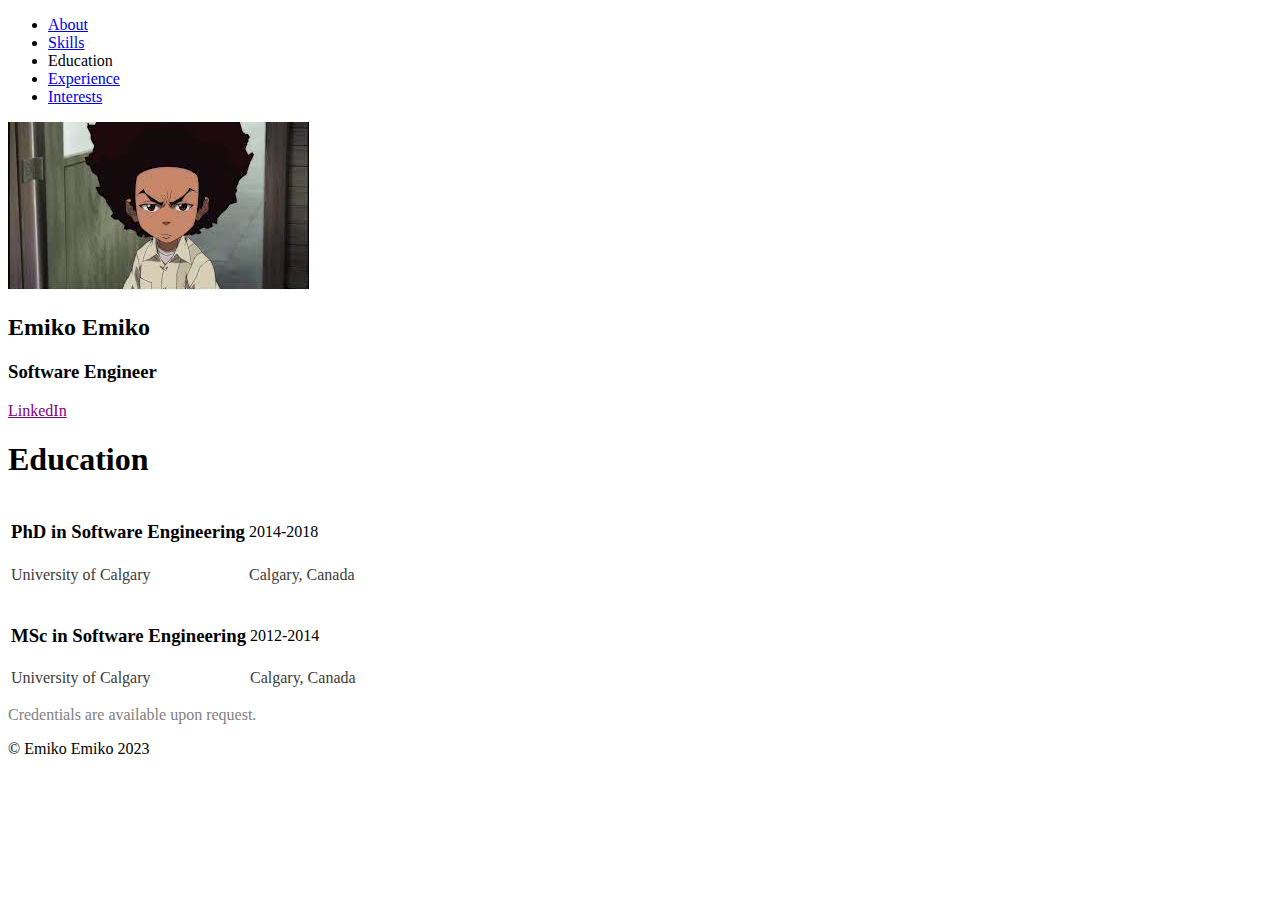
==== education.html @ 5af399c9 "Add files via upload" ====
<!DOCTYPE html>
<html lang="en-US">
  <head>
    <meta charset="utf-8">
    <meta name="viewport" content="width=device-width">
    <title>Page Title</title>
    <link rel="stylesheet" href="../assignment-04-css-emiko47/style.css" />

  </head>
  <body>
    <div class = "full_main">
        <navbar class="navbar">
            <ul class ="top_page">
                <li><a  href = "../assignment-04-css-emiko47/index.html">About</a></li>
                <li><a  href = "../assignment-04-css-emiko47/skills.html">Skills</a></li>
                <li class ="curr_page">Education</li>
                <li><a  href = "../assignment-04-css-emiko47/experinece.html">Experience</a></li>
                <li><a  href = "../assignment-04-css-emiko47/interests.html">Interests</a></li>
            </ul>
        </navbar>
        <section class = "main_content">
            <!-- Profile Side-->
            <div class = "profile_side">
                <div class="profile_sidestuff">
                    <img src = "[data-uri]" alt = "pic of Emiko">
                    <h2 class="name_desc">Emiko Emiko</h2>
                    <h3 class="job_desc">Software Engineer</h3>
                    <a style ="color: purple;"href = https://ca.linkedin.com/>LinkedIn</a>
                </div>
                <div class="vertical_line"></div>
            </div>

            <!-- Right Side -->
            <div class = "right_side">
                <h1 class = "right_heading">Education</h1>
                
                <table class="edu_table">
                    <tr class = "row">
                        <td><h3>PhD in Software Engineering</h3></td>
                        <td class = "edutbl_right">2014-2018</td>
                    </tr>
                    <tr class = "row">
                        <td style="color:rgb(61, 58, 58);">University of Calgary</td>
                        <td style="color:rgb(61, 58, 58);"class = "edutbl_right">Calgary, Canada</td>
                    </tr>
                </table>
                <p></p>
                <p></p>
                <p></p>
                <table class = "edu_table">
                    <tr class = "row">
                        <td><h3>MSc in Software Engineering</h3></td>
                        <td class = "edutbl_right">2012-2014</td>
                    </tr>
                    <tr class = "row">
                        <td style="color:rgb(61, 58, 58);">University of Calgary</td>
                        <td style="color:rgb(61, 58, 58);"class = "edutbl_right">Calgary, Canada</td>
                    </tr>
                </table>
                <div class = "empty_space"></div>
                <p style="color:gray;">Credentials are available upon request.</p>


            </div>
        </section>
        <footer class = "foot">
            <p>&#169 Emiko Emiko 2023</p>
        </footer>






















    </div>
    

  








    </body>
</html>
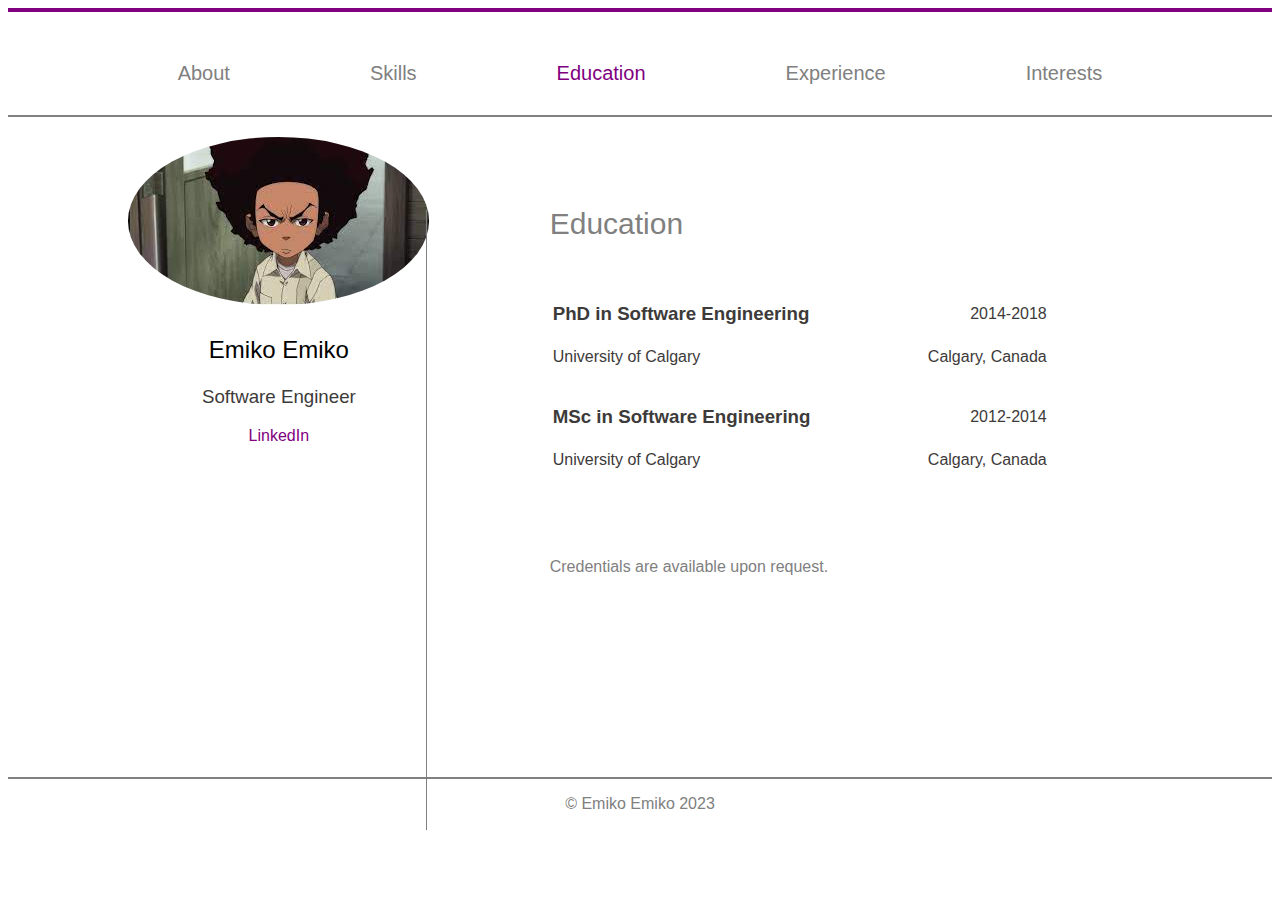
==== commit dbcac672: "version nicetouch" ====
--- a/education.html
+++ b/education.html
@@ -4,18 +4,18 @@
     <meta charset="utf-8">
     <meta name="viewport" content="width=device-width">
     <title>Page Title</title>
-    <link rel="stylesheet" href="../assignment-04-css-emiko47/style.css" />
+    <link rel="stylesheet" href="style.css" />
 
   </head>
   <body>
     <div class = "full_main">
         <navbar class="navbar">
             <ul class ="top_page">
-                <li><a  href = "../assignment-04-css-emiko47/index.html">About</a></li>
-                <li><a  href = "../assignment-04-css-emiko47/skills.html">Skills</a></li>
+                <li><a  href = "index.html">About</a></li>
+                <li><a  href = "skills.html">Skills</a></li>
                 <li class ="curr_page">Education</li>
-                <li><a  href = "../assignment-04-css-emiko47/experinece.html">Experience</a></li>
-                <li><a  href = "../assignment-04-css-emiko47/interests.html">Interests</a></li>
+                <li><a  href = "experinece.html">Experience</a></li>
+                <li><a  href = "interests.html">Interests</a></li>
             </ul>
         </navbar>
         <section class = "main_content">
--- a/style.css
+++ b/style.css
@@ -0,0 +1,172 @@
+.full_main{
+    margin: 0;
+    padding: 0;
+    box-sizing: border-box;
+    border-top: 4px solid purple;
+    padding-top: 0px;
+    font-family: Helvetica, sans-serif;
+}
+
+.navbar{
+    background-color: white;
+    color: white;
+    border-top: 4px solid purple;
+    
+}
+.curr_page{
+    color: purple;
+}
+section{
+    display: flex;
+}
+
+.profile_side{
+    flex: 1.5;
+    height: 40.0em;
+    color:black;
+    background-color: white;
+    text-align: center;
+    border-bottom: 2px solid gray;
+    font-family: Helvetica, sans-serif;
+    font-weight: lighter
+}
+
+.name_desc{
+    padding-top: 0.3em;
+    font-weight: lighter;
+    color:black;
+}
+.job_desc{
+    padding-top: 0.1em;
+    font-weight: lighter;
+    color:rgb(61, 58, 58);
+}
+.right_side{
+    flex: 2;
+    background-color: white;
+    border-bottom: 2px solid gray;
+    
+}
+
+.right_heading{
+    padding: 50px 20px 20px 0px;
+    color: gray;
+    font-weight: lighter;
+    font-size: 30px;
+}
+.vertical_line{
+    height: 620px;
+    border-left: 1px solid gray;
+    left: 45%;
+    position: absolute;
+    margin-left: -150px;
+    bottom: 70px; 
+
+}
+img{
+    border-radius: 50%;
+}
+
+.top_page{
+    display: flex;
+    padding: 30px;
+    color: purple;
+    justify-content: center;
+    font-size: 20px;
+    gap: 7em;
+    background-color: white;
+    border-bottom: 2px solid gray;
+    list-style-type: none;
+}
+
+a:link {
+    background-color: white;
+    text-decoration: none;
+    color: gray;
+  }
+  
+  a:visited {
+    background-color: white;
+    text-decoration: none;
+    color: gray;
+  }
+  
+  a:hover {
+    background-color: none;
+    text-decoration: none;
+    color: purple;
+  }
+  
+  a:active {
+    background-color: none;
+    text-decoration: none;
+    color: purple;
+  }
+
+  .foot{
+    text-align: center;
+    color: gray;
+    
+  }
+  .bar{
+    width: 500px;
+    height: 15px;
+    padding-top: 10px;
+    padding-bottom: 10px;
+  }
+  .bar_labels{
+    padding-top: 0px;
+    padding-bottom: 0px;
+    color:rgb(61, 58, 58);
+  }
+  .edu_table{
+    color:rgb(61, 58, 58);
+    width: 500px;
+  }
+.edutbl_right{
+    text-align: right;
+}
+.row{
+    padding-top: 0.2em;
+}
+.empty_space{
+    width: 100px;
+    height: 50px;
+    padding: 10px;
+}
+.intrst_block{
+    padding-top: 30px;
+}
+.intrst_list{
+    list-style-type: '-';
+    color:rgb(61, 58, 58);
+}
+.intrst_items{
+    padding: 20px;
+}
+
+@media only screen and (max-width: 1250px){
+    .vertical_line{
+        display: none;
+    }
+}
+
+
+@media only screen and (max-width: 850px){
+    .top_page{
+        gap: 3em;
+    }
+    section{
+        flex-direction:column;
+    }
+    .right_side{
+        padding-top: 0.5em;
+        align-items: center;
+    }
+    .vertical_line{
+        display: none;
+    }
+    .profile_side{
+        padding-bottom: 15px;
+    }
+}
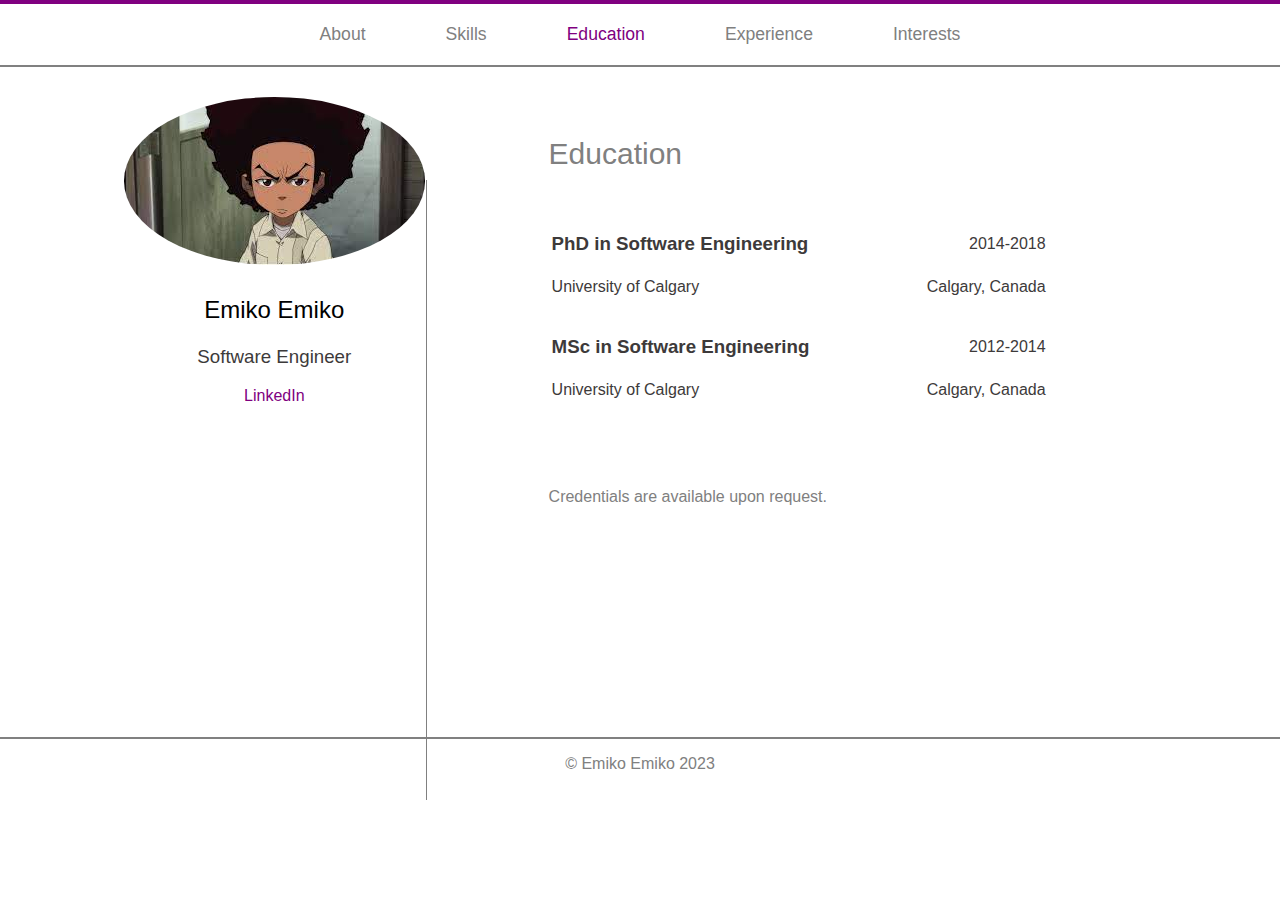
==== commit c1b11d70: "version 2.0" ====
--- a/education.html
+++ b/education.html
@@ -13,7 +13,7 @@
             <ul class ="top_page">
                 <li><a  href = "index.html">About</a></li>
                 <li><a  href = "skills.html">Skills</a></li>
-                <li class ="curr_page">Education</li>
+                <li><a href="#" class="curr_page">Education</a></li>
                 <li><a  href = "experinece.html">Experience</a></li>
                 <li><a  href = "interests.html">Interests</a></li>
             </ul>
--- a/style.css
+++ b/style.css
@@ -1,3 +1,6 @@
+body {
+    margin: 0;
+}
 .full_main{
     margin: 0;
     padding: 0;
@@ -10,8 +13,17 @@
 .navbar{
     background-color: white;
     color: white;
-    border-top: 4px solid purple;
-    
+    border-top: 4px solid purple;   
+}
+
+.navbar ul {
+    margin: 0; 
+    padding: 0;
+}
+
+.navbar a {
+    display: block;
+    padding: 20px 40px;
 }
 .curr_page{
     color: purple;
@@ -28,7 +40,8 @@
     text-align: center;
     border-bottom: 2px solid gray;
     font-family: Helvetica, sans-serif;
-    font-weight: lighter
+    font-weight: lighter;
+    padding-top: 30px;
 }
 
 .name_desc{
@@ -60,11 +73,12 @@
     left: 45%;
     position: absolute;
     margin-left: -150px;
-    bottom: 70px; 
+    bottom: 100px; 
 
 }
 img{
-    border-radius: 50%;
+    border-radius: 75%;
+    
 }
 
 .top_page{
@@ -72,14 +86,13 @@
     padding: 30px;
     color: purple;
     justify-content: center;
-    font-size: 20px;
-    gap: 7em;
+    font-size: 1.1em;
     background-color: white;
     border-bottom: 2px solid gray;
     list-style-type: none;
 }
 
-a:link {
+a {
     background-color: white;
     text-decoration: none;
     color: gray;
@@ -169,4 +182,8 @@
     .profile_side{
         padding-bottom: 15px;
     }
+    .navbar a {
+        display: block;
+        padding: 0px;
+    }
 }
